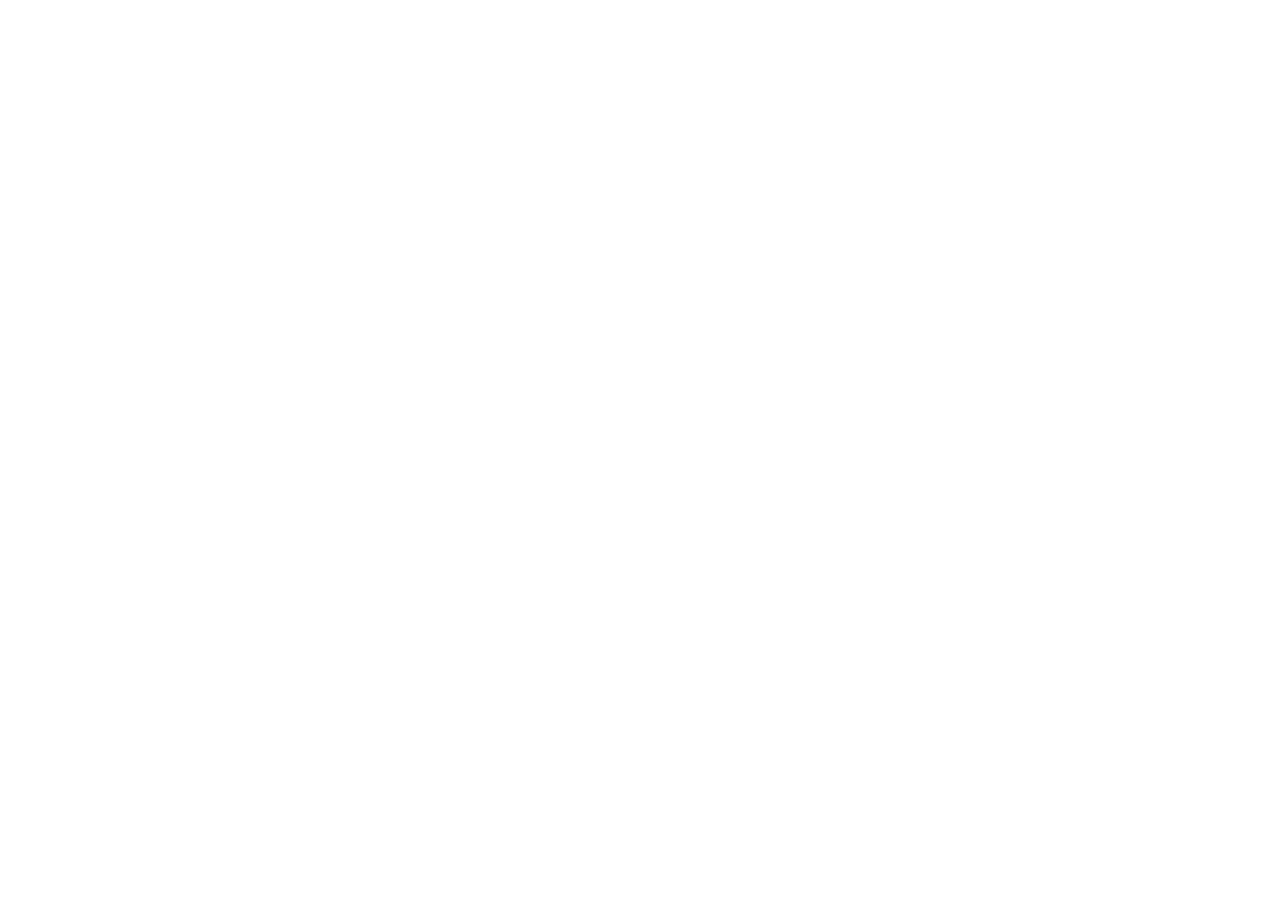
==== login.html @ 60fb761f "init project" ====
<!DOCTYPE html>
<html lang="en">
<head>
    <meta charset="UTF-8">
    <meta http-equiv="X-UA-Compatible" content="IE=edge">
    <meta name="viewport" content="width=device-width, initial-scale=1.0">
    <title>Document</title>
</head>
<body>
    
</body>
</html>
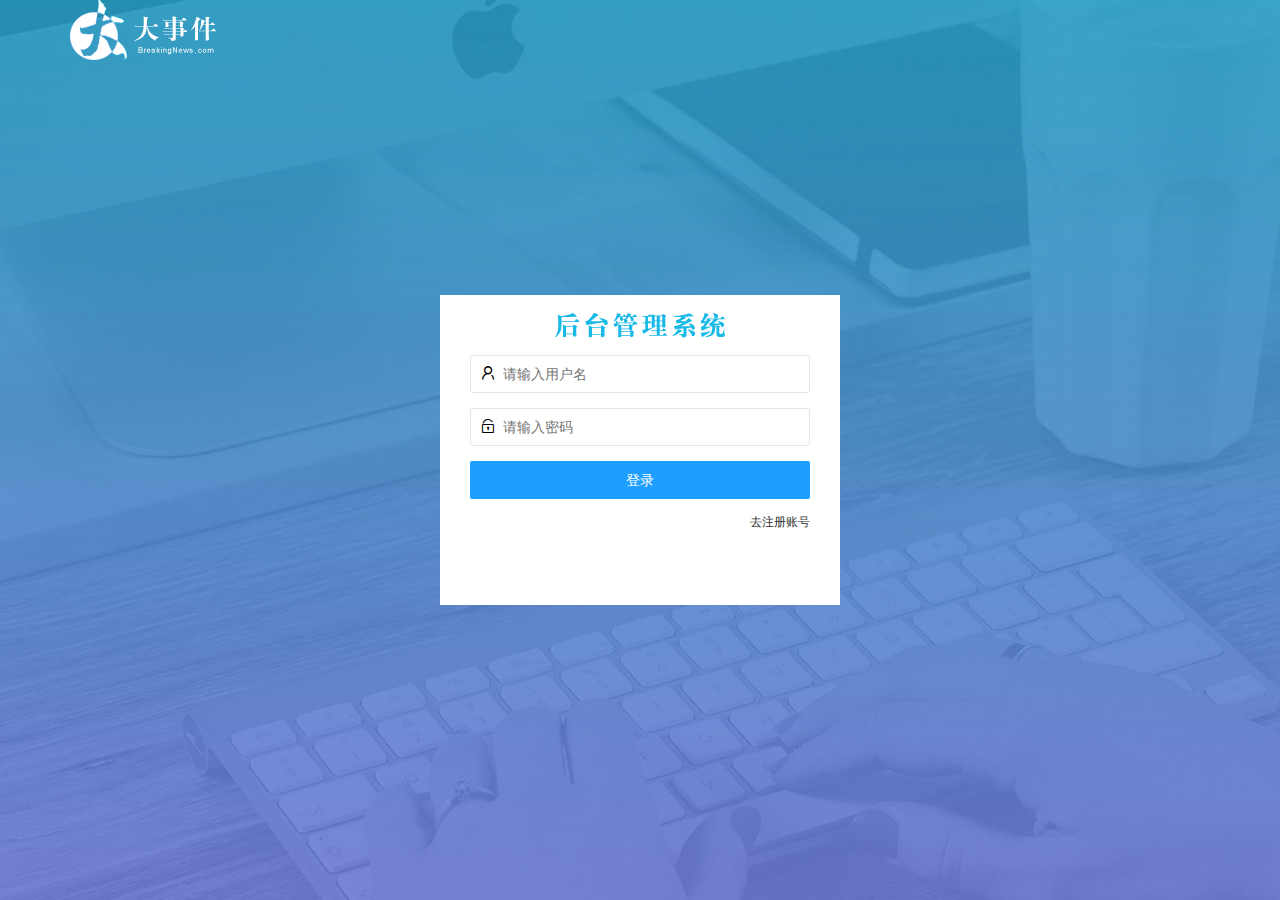
==== commit 9b3a426c: "完成了注册页面的开发" ====
--- a/login.html
+++ b/login.html
@@ -4,9 +4,83 @@
     <meta charset="UTF-8">
     <meta http-equiv="X-UA-Compatible" content="IE=edge">
     <meta name="viewport" content="width=device-width, initial-scale=1.0">
-    <title>Document</title>
+    <title>大事件-登录/注册</title>
+    <!-- 导入 layui 的样式 -->
+    <link rel="stylesheet" href="./assets/lib/layui/css/layui.css">
+    <!-- 导入自己的样式 -->
+    <link rel="stylesheet" href="./assets/css/login.css">
+
 </head>
 <body>
-    
+    <!-- 头部的Logo区域 -->
+    <div class="layui-main">
+        <img src="./assets/images/logo.png" alt="">
+    </div>
+
+    <!-- 登录注册区域 -->
+    <div class="loginAndRegBox">
+        <div class="title-box"></div>
+        <!-- 登录的div -->
+        <div class="login-box">
+            <!-- 登陆的表单 -->
+            <form class="layui-form" id="form_login">
+                <!-- 用户名 -->
+                <div class="layui-form-item">
+                    <i class="layui-icon layui-icon-username"></i>
+                    <input type="text" name="username" required  lay-verify="required" placeholder="请输入用户名" autocomplete="off" class="layui-input">
+                </div>
+                <!-- 密码 -->
+                <div class="layui-form-item">
+                    <i class="layui-icon layui-icon-password"></i>
+                    <input type="password" name="password" required  lay-verify="required|pwd" placeholder="请输入密码" autocomplete="off" class="layui-input">
+                </div>
+                <!-- 登录按钮 -->
+                <div class="layui-form-item">
+                    <!-- 注意：表单提交按钮和普通按钮的区别，就是 lay-submit 属性 -->
+                    <button class="layui-btn layui-btn-fluid layui-btn-normal" lay-submit>登录</button>
+                </div>
+                <div class="layui-form-item links">
+                    <a href="javascript:;" id="link_reg">去注册账号</a>
+                </div>    
+            </form>
+        </div>
+        <!-- 注册的div -->
+        <div class="reg-box">
+            <!-- 注册的表单 -->
+            <form class="layui-form" id="form_reg">
+                <!-- 用户名 -->
+                <div class="layui-form-item">
+                    <i class="layui-icon layui-icon-username"></i>
+                    <input type="text" name="username" required  lay-verify="required" placeholder="请输入用户名" autocomplete="off" class="layui-input">
+                </div>
+                <!-- 密码 -->
+                <div class="layui-form-item">
+                    <i class="layui-icon layui-icon-password"></i>
+                    <input type="password" name="password" required  lay-verify="required|pwd" placeholder="请输入密码" autocomplete="off" class="layui-input">
+                </div>
+                <!-- 密码确认框 -->
+                <div class="layui-form-item">
+                    <i class="layui-icon layui-icon-password"></i>
+                    <input type="password" name="repassword" required  lay-verify="required|pwd|repwd" placeholder="再次确认密码" autocomplete="off" class="layui-input">
+                </div>
+                <!-- 注册按钮 -->
+                <div class="layui-form-item">
+                    <!-- 注意：表单提交按钮和普通按钮的区别，就是 lay-submit 属性 -->
+                    <button class="layui-btn layui-btn-fluid layui-btn-normal" lay-submit>注册</button>
+                </div>
+                <div class="layui-form-item links">
+                    <a href="javascript:;" id="link_login">去登陆</a>
+                </div>    
+            </form>
+        </div>
+    </div>
+    <!-- 导入 Layui 的JS文件 -->
+    <script src="./assets/lib/layui/layui.all.js"></script>
+    <!-- 导入 JQuery -->
+    <script src="./assets/lib/jquery.js"></script>
+    <!-- 导入自己封装的 bassAPI.js -->
+    <script src="./assets/js/baseapi.js"></script>
+    <!-- 导入自己的 javascript -->
+    <script src="./assets/js/login.js"></script>
 </body>
 </html>--- a/assets/lib/layui/css/layui.css
+++ b/assets/lib/layui/css/layui.css
@@ -0,0 +1,2 @@
+/** layui-v2.5.5 MIT License By https://www.layui.com */
+ .layui-inline,img{display:inline-block;vertical-align:middle}h1,h2,h3,h4,h5,h6{font-weight:400}.layui-edge,.layui-header,.layui-inline,.layui-main{position:relative}.layui-body,.layui-edge,.layui-elip{overflow:hidden}.layui-btn,.layui-edge,.layui-inline,img{vertical-align:middle}.layui-btn,.layui-disabled,.layui-icon,.layui-unselect{-moz-user-select:none;-webkit-user-select:none;-ms-user-select:none}.layui-elip,.layui-form-checkbox span,.layui-form-pane .layui-form-label{text-overflow:ellipsis;white-space:nowrap}.layui-breadcrumb,.layui-tree-btnGroup{visibility:hidden}blockquote,body,button,dd,div,dl,dt,form,h1,h2,h3,h4,h5,h6,input,li,ol,p,pre,td,textarea,th,ul{margin:0;padding:0;-webkit-tap-highlight-color:rgba(0,0,0,0)}a:active,a:hover{outline:0}img{border:none}li{list-style:none}table{border-collapse:collapse;border-spacing:0}h4,h5,h6{font-size:100%}button,input,optgroup,option,select,textarea{font-family:inherit;font-size:inherit;font-style:inherit;font-weight:inherit;outline:0}pre{white-space:pre-wrap;white-space:-moz-pre-wrap;white-space:-pre-wrap;white-space:-o-pre-wrap;word-wrap:break-word}body{line-height:24px;font:14px Helvetica Neue,Helvetica,PingFang SC,Tahoma,Arial,sans-serif}hr{height:1px;margin:10px 0;border:0;clear:both}a{color:#333;text-decoration:none}a:hover{color:#777}a cite{font-style:normal;*cursor:pointer}.layui-border-box,.layui-border-box *{box-sizing:border-box}.layui-box,.layui-box *{box-sizing:content-box}.layui-clear{clear:both;*zoom:1}.layui-clear:after{content:'\20';clear:both;*zoom:1;display:block;height:0}.layui-inline{*display:inline;*zoom:1}.layui-edge{display:inline-block;width:0;height:0;border-width:6px;border-style:dashed;border-color:transparent}.layui-edge-top{top:-4px;border-bottom-color:#999;border-bottom-style:solid}.layui-edge-right{border-left-color:#999;border-left-style:solid}.layui-edge-bottom{top:2px;border-top-color:#999;border-top-style:solid}.layui-edge-left{border-right-color:#999;border-right-style:solid}.layui-disabled,.layui-disabled:hover{color:#d2d2d2!important;cursor:not-allowed!important}.layui-circle{border-radius:100%}.layui-show{display:block!important}.layui-hide{display:none!important}@font-face{font-family:layui-icon;src:url(../font/iconfont.eot?v=250);src:url(../font/iconfont.eot?v=250#iefix) format('embedded-opentype'),url(../font/iconfont.woff2?v=250) format('woff2'),url(../font/iconfont.woff?v=250) format('woff'),url(../font/iconfont.ttf?v=250) format('truetype'),url(../font/iconfont.svg?v=250#layui-icon) format('svg')}.layui-icon{font-family:layui-icon!important;font-size:16px;font-style:normal;-webkit-font-smoothing:antialiased;-moz-osx-font-smoothing:grayscale}.layui-icon-reply-fill:before{content:"\e611"}.layui-icon-set-fill:before{content:"\e614"}.layui-icon-menu-fill:before{content:"\e60f"}.layui-icon-search:before{content:"\e615"}.layui-icon-share:before{content:"\e641"}.layui-icon-set-sm:before{content:"\e620"}.layui-icon-engine:before{content:"\e628"}.layui-icon-close:before{content:"\1006"}.layui-icon-close-fill:before{content:"\1007"}.layui-icon-chart-screen:before{content:"\e629"}.layui-icon-star:before{content:"\e600"}.layui-icon-circle-dot:before{content:"\e617"}.layui-icon-chat:before{content:"\e606"}.layui-icon-release:before{content:"\e609"}.layui-icon-list:before{content:"\e60a"}.layui-icon-chart:before{content:"\e62c"}.layui-icon-ok-circle:before{content:"\1005"}.layui-icon-layim-theme:before{content:"\e61b"}.layui-icon-table:before{content:"\e62d"}.layui-icon-right:before{content:"\e602"}.layui-icon-left:before{content:"\e603"}.layui-icon-cart-simple:before{content:"\e698"}.layui-icon-face-cry:before{content:"\e69c"}.layui-icon-face-smile:before{content:"\e6af"}.layui-icon-survey:before{content:"\e6b2"}.layui-icon-tree:before{content:"\e62e"}.layui-icon-upload-circle:before{content:"\e62f"}.layui-icon-add-circle:before{content:"\e61f"}.layui-icon-download-circle:before{content:"\e601"}.layui-icon-templeate-1:before{content:"\e630"}.layui-icon-util:before{content:"\e631"}.layui-icon-face-surprised:before{content:"\e664"}.layui-icon-edit:before{content:"\e642"}.layui-icon-speaker:before{content:"\e645"}.layui-icon-down:before{content:"\e61a"}.layui-icon-file:before{content:"\e621"}.layui-icon-layouts:before{content:"\e632"}.layui-icon-rate-half:before{content:"\e6c9"}.layui-icon-add-circle-fine:before{content:"\e608"}.layui-icon-prev-circle:before{content:"\e633"}.layui-icon-read:before{content:"\e705"}.layui-icon-404:before{content:"\e61c"}.layui-icon-carousel:before{content:"\e634"}.layui-icon-help:before{content:"\e607"}.layui-icon-code-circle:before{content:"\e635"}.layui-icon-water:before{content:"\e636"}.layui-icon-username:before{content:"\e66f"}.layui-icon-find-fill:before{content:"\e670"}.layui-icon-about:before{content:"\e60b"}.layui-icon-location:before{content:"\e715"}.layui-icon-up:before{content:"\e619"}.layui-icon-pause:before{content:"\e651"}.layui-icon-date:before{content:"\e637"}.layui-icon-layim-uploadfile:before{content:"\e61d"}.layui-icon-delete:before{content:"\e640"}.layui-icon-play:before{content:"\e652"}.layui-icon-top:before{content:"\e604"}.layui-icon-friends:before{content:"\e612"}.layui-icon-refresh-3:before{content:"\e9aa"}.layui-icon-ok:before{content:"\e605"}.layui-icon-layer:before{content:"\e638"}.layui-icon-face-smile-fine:before{content:"\e60c"}.layui-icon-dollar:before{content:"\e659"}.layui-icon-group:before{content:"\e613"}.layui-icon-layim-download:before{content:"\e61e"}.layui-icon-picture-fine:before{content:"\e60d"}.layui-icon-link:before{content:"\e64c"}.layui-icon-diamond:before{content:"\e735"}.layui-icon-log:before{content:"\e60e"}.layui-icon-rate-solid:before{content:"\e67a"}.layui-icon-fonts-del:before{content:"\e64f"}.layui-icon-unlink:before{content:"\e64d"}.layui-icon-fonts-clear:before{content:"\e639"}.layui-icon-triangle-r:before{content:"\e623"}.layui-icon-circle:before{content:"\e63f"}.layui-icon-radio:before{content:"\e643"}.layui-icon-align-center:before{content:"\e647"}.layui-icon-align-right:before{content:"\e648"}.layui-icon-align-left:before{content:"\e649"}.layui-icon-loading-1:before{content:"\e63e"}.layui-icon-return:before{content:"\e65c"}.layui-icon-fonts-strong:before{content:"\e62b"}.layui-icon-upload:before{content:"\e67c"}.layui-icon-dialogue:before{content:"\e63a"}.layui-icon-video:before{content:"\e6ed"}.layui-icon-headset:before{content:"\e6fc"}.layui-icon-cellphone-fine:before{content:"\e63b"}.layui-icon-add-1:before{content:"\e654"}.layui-icon-face-smile-b:before{content:"\e650"}.layui-icon-fonts-html:before{content:"\e64b"}.layui-icon-form:before{content:"\e63c"}.layui-icon-cart:before{content:"\e657"}.layui-icon-camera-fill:before{content:"\e65d"}.layui-icon-tabs:before{content:"\e62a"}.layui-icon-fonts-code:before{content:"\e64e"}.layui-icon-fire:before{content:"\e756"}.layui-icon-set:before{content:"\e716"}.layui-icon-fonts-u:before{content:"\e646"}.layui-icon-triangle-d:before{content:"\e625"}.layui-icon-tips:before{content:"\e702"}.layui-icon-picture:before{content:"\e64a"}.layui-icon-more-vertical:before{content:"\e671"}.layui-icon-flag:before{content:"\e66c"}.layui-icon-loading:before{content:"\e63d"}.layui-icon-fonts-i:before{content:"\e644"}.layui-icon-refresh-1:before{content:"\e666"}.layui-icon-rmb:before{content:"\e65e"}.layui-icon-home:before{content:"\e68e"}.layui-icon-user:before{content:"\e770"}.layui-icon-notice:before{content:"\e667"}.layui-icon-login-weibo:before{content:"\e675"}.layui-icon-voice:before{content:"\e688"}.layui-icon-upload-drag:before{content:"\e681"}.layui-icon-login-qq:before{content:"\e676"}.layui-icon-snowflake:before{content:"\e6b1"}.layui-icon-file-b:before{content:"\e655"}.layui-icon-template:before{content:"\e663"}.layui-icon-auz:before{content:"\e672"}.layui-icon-console:before{content:"\e665"}.layui-icon-app:before{content:"\e653"}.layui-icon-prev:before{content:"\e65a"}.layui-icon-website:before{content:"\e7ae"}.layui-icon-next:before{content:"\e65b"}.layui-icon-component:before{content:"\e857"}.layui-icon-more:before{content:"\e65f"}.layui-icon-login-wechat:before{content:"\e677"}.layui-icon-shrink-right:before{content:"\e668"}.layui-icon-spread-left:before{content:"\e66b"}.layui-icon-camera:before{content:"\e660"}.layui-icon-note:before{content:"\e66e"}.layui-icon-refresh:before{content:"\e669"}.layui-icon-female:before{content:"\e661"}.layui-icon-male:before{content:"\e662"}.layui-icon-password:before{content:"\e673"}.layui-icon-senior:before{content:"\e674"}.layui-icon-theme:before{content:"\e66a"}.layui-icon-tread:before{content:"\e6c5"}.layui-icon-praise:before{content:"\e6c6"}.layui-icon-star-fill:before{content:"\e658"}.layui-icon-rate:before{content:"\e67b"}.layui-icon-template-1:before{content:"\e656"}.layui-icon-vercode:before{content:"\e679"}.layui-icon-cellphone:before{content:"\e678"}.layui-icon-screen-full:before{content:"\e622"}.layui-icon-screen-restore:before{content:"\e758"}.layui-icon-cols:before{content:"\e610"}.layui-icon-export:before{content:"\e67d"}.layui-icon-print:before{content:"\e66d"}.layui-icon-slider:before{content:"\e714"}.layui-icon-addition:before{content:"\e624"}.layui-icon-subtraction:before{content:"\e67e"}.layui-icon-service:before{content:"\e626"}.layui-icon-transfer:before{content:"\e691"}.layui-main{width:1140px;margin:0 auto}.layui-header{z-index:1000;height:60px}.layui-header a:hover{transition:all .5s;-webkit-transition:all .5s}.layui-side{position:fixed;left:0;top:0;bottom:0;z-index:999;width:200px;overflow-x:hidden}.layui-side-scroll{position:relative;width:220px;height:100%;overflow-x:hidden}.layui-body{position:absolute;left:200px;right:0;top:0;bottom:0;z-index:998;width:auto;overflow-y:auto;box-sizing:border-box}.layui-layout-body{overflow:hidden}.layui-layout-admin .layui-header{background-color:#23262E}.layui-layout-admin .layui-side{top:60px;width:200px;overflow-x:hidden}.layui-layout-admin .layui-body{position:fixed;top:60px;bottom:44px}.layui-layout-admin .layui-main{width:auto;margin:0 15px}.layui-layout-admin .layui-footer{position:fixed;left:200px;right:0;bottom:0;height:44px;line-height:44px;padding:0 15px;background-color:#eee}.layui-layout-admin .layui-logo{position:absolute;left:0;top:0;width:200px;height:100%;line-height:60px;text-align:center;color:#009688;font-size:16px}.layui-layout-admin .layui-header .layui-nav{background:0 0}.layui-layout-left{position:absolute!important;left:200px;top:0}.layui-layout-right{position:absolute!important;right:0;top:0}.layui-container{position:relative;margin:0 auto;padding:0 15px;box-sizing:border-box}.layui-fluid{position:relative;margin:0 auto;padding:0 15px}.layui-row:after,.layui-row:before{content:'';display:block;clear:both}.layui-col-lg1,.layui-col-lg10,.layui-col-lg11,.layui-col-lg12,.layui-col-lg2,.layui-col-lg3,.layui-col-lg4,.layui-col-lg5,.layui-col-lg6,.layui-col-lg7,.layui-col-lg8,.layui-col-lg9,.layui-col-md1,.layui-col-md10,.layui-col-md11,.layui-col-md12,.layui-col-md2,.layui-col-md3,.layui-col-md4,.layui-col-md5,.layui-col-md6,.layui-col-md7,.layui-col-md8,.layui-col-md9,.layui-col-sm1,.layui-col-sm10,.layui-col-sm11,.layui-col-sm12,.layui-col-sm2,.layui-col-sm3,.layui-col-sm4,.layui-col-sm5,.layui-col-sm6,.layui-col-sm7,.layui-col-sm8,.layui-col-sm9,.layui-col-xs1,.layui-col-xs10,.layui-col-xs11,.layui-col-xs12,.layui-col-xs2,.layui-col-xs3,.layui-col-xs4,.layui-col-xs5,.layui-col-xs6,.layui-col-xs7,.layui-col-xs8,.layui-col-xs9{position:relative;display:block;box-sizing:border-box}.layui-col-xs1,.layui-col-xs10,.layui-col-xs11,.layui-col-xs12,.layui-col-xs2,.layui-col-xs3,.layui-col-xs4,.layui-col-xs5,.layui-col-xs6,.layui-col-xs7,.layui-col-xs8,.layui-col-xs9{float:left}.layui-col-xs1{width:8.33333333%}.layui-col-xs2{width:16.66666667%}.layui-col-xs3{width:25%}.layui-col-xs4{width:33.33333333%}.layui-col-xs5{width:41.66666667%}.layui-col-xs6{width:50%}.layui-col-xs7{width:58.33333333%}.layui-col-xs8{width:66.66666667%}.layui-col-xs9{width:75%}.layui-col-xs10{width:83.33333333%}.layui-col-xs11{width:91.66666667%}.layui-col-xs12{width:100%}.layui-col-xs-offset1{margin-left:8.33333333%}.layui-col-xs-offset2{margin-left:16.66666667%}.layui-col-xs-offset3{margin-left:25%}.layui-col-xs-offset4{margin-left:33.33333333%}.layui-col-xs-offset5{margin-left:41.66666667%}.layui-col-xs-offset6{margin-left:50%}.layui-col-xs-offset7{margin-left:58.33333333%}.layui-col-xs-offset8{margin-left:66.66666667%}.layui-col-xs-offset9{margin-left:75%}.layui-col-xs-offset10{margin-left:83.33333333%}.layui-col-xs-offset11{margin-left:91.66666667%}.layui-col-xs-offset12{margin-left:100%}@media screen and (max-width:768px){.layui-hide-xs{display:none!important}.layui-show-xs-block{display:block!important}.layui-show-xs-inline{display:inline!important}.layui-show-xs-inline-block{display:inline-block!important}}@media screen and (min-width:768px){.layui-container{width:750px}.layui-hide-sm{display:none!important}.layui-show-sm-block{display:block!important}.layui-show-sm-inline{display:inline!important}.layui-show-sm-inline-block{display:inline-block!important}.layui-col-sm1,.layui-col-sm10,.layui-col-sm11,.layui-col-sm12,.layui-col-sm2,.layui-col-sm3,.layui-col-sm4,.layui-col-sm5,.layui-col-sm6,.layui-col-sm7,.layui-col-sm8,.layui-col-sm9{float:left}.layui-col-sm1{width:8.33333333%}.layui-col-sm2{width:16.66666667%}.layui-col-sm3{width:25%}.layui-col-sm4{width:33.33333333%}.layui-col-sm5{width:41.66666667%}.layui-col-sm6{width:50%}.layui-col-sm7{width:58.33333333%}.layui-col-sm8{width:66.66666667%}.layui-col-sm9{width:75%}.layui-col-sm10{width:83.33333333%}.layui-col-sm11{width:91.66666667%}.layui-col-sm12{width:100%}.layui-col-sm-offset1{margin-left:8.33333333%}.layui-col-sm-offset2{margin-left:16.66666667%}.layui-col-sm-offset3{margin-left:25%}.layui-col-sm-offset4{margin-left:33.33333333%}.layui-col-sm-offset5{margin-left:41.66666667%}.layui-col-sm-offset6{margin-left:50%}.layui-col-sm-offset7{margin-left:58.33333333%}.layui-col-sm-offset8{margin-left:66.66666667%}.layui-col-sm-offset9{margin-left:75%}.layui-col-sm-offset10{margin-left:83.33333333%}.layui-col-sm-offset11{margin-left:91.66666667%}.layui-col-sm-offset12{margin-left:100%}}@media screen and (min-width:992px){.layui-container{width:970px}.layui-hide-md{display:none!important}.layui-show-md-block{display:block!important}.layui-show-md-inline{display:inline!important}.layui-show-md-inline-block{display:inline-block!important}.layui-col-md1,.layui-col-md10,.layui-col-md11,.layui-col-md12,.layui-col-md2,.layui-col-md3,.layui-col-md4,.layui-col-md5,.layui-col-md6,.layui-col-md7,.layui-col-md8,.layui-col-md9{float:left}.layui-col-md1{width:8.33333333%}.layui-col-md2{width:16.66666667%}.layui-col-md3{width:25%}.layui-col-md4{width:33.33333333%}.layui-col-md5{width:41.66666667%}.layui-col-md6{width:50%}.layui-col-md7{width:58.33333333%}.layui-col-md8{width:66.66666667%}.layui-col-md9{width:75%}.layui-col-md10{width:83.33333333%}.layui-col-md11{width:91.66666667%}.layui-col-md12{width:100%}.layui-col-md-offset1{margin-left:8.33333333%}.layui-col-md-offset2{margin-left:16.66666667%}.layui-col-md-offset3{margin-left:25%}.layui-col-md-offset4{margin-left:33.33333333%}.layui-col-md-offset5{margin-left:41.66666667%}.layui-col-md-offset6{margin-left:50%}.layui-col-md-offset7{margin-left:58.33333333%}.layui-col-md-offset8{margin-left:66.66666667%}.layui-col-md-offset9{margin-left:75%}.layui-col-md-offset10{margin-left:83.33333333%}.layui-col-md-offset11{margin-left:91.66666667%}.layui-col-md-offset12{margin-left:100%}}@media screen and (min-width:1200px){.layui-container{width:1170px}.layui-hide-lg{display:none!important}.layui-show-lg-block{display:block!important}.layui-show-lg-inline{display:inline!important}.layui-show-lg-inline-block{display:inline-block!important}.layui-col-lg1,.layui-col-lg10,.layui-col-lg11,.layui-col-lg12,.layui-col-lg2,.layui-col-lg3,.layui-col-lg4,.layui-col-lg5,.layui-col-lg6,.layui-col-lg7,.layui-col-lg8,.layui-col-lg9{float:left}.layui-col-lg1{width:8.33333333%}.layui-col-lg2{width:16.66666667%}.layui-col-lg3{width:25%}.layui-col-lg4{width:33.33333333%}.layui-col-lg5{width:41.66666667%}.layui-col-lg6{width:50%}.layui-col-lg7{width:58.33333333%}.layui-col-lg8{width:66.66666667%}.layui-col-lg9{width:75%}.layui-col-lg10{width:83.33333333%}.layui-col-lg11{width:91.66666667%}.layui-col-lg12{width:100%}.layui-col-lg-offset1{margin-left:8.33333333%}.layui-col-lg-offset2{margin-left:16.66666667%}.layui-col-lg-offset3{margin-left:25%}.layui-col-lg-offset4{margin-left:33.33333333%}.layui-col-lg-offset5{margin-left:41.66666667%}.layui-col-lg-offset6{margin-left:50%}.layui-col-lg-offset7{margin-left:58.33333333%}.layui-col-lg-offset8{margin-left:66.66666667%}.layui-col-lg-offset9{margin-left:75%}.layui-col-lg-offset10{margin-left:83.33333333%}.layui-col-lg-offset11{margin-left:91.66666667%}.layui-col-lg-offset12{margin-left:100%}}.layui-col-space1{margin:-.5px}.layui-col-space1>*{padding:.5px}.layui-col-space3{margin:-1.5px}.layui-col-space3>*{padding:1.5px}.layui-col-space5{margin:-2.5px}.layui-col-space5>*{padding:2.5px}.layui-col-space8{margin:-3.5px}.layui-col-space8>*{padding:3.5px}.layui-col-space10{margin:-5px}.layui-col-space10>*{padding:5px}.layui-col-space12{margin:-6px}.layui-col-space12>*{padding:6px}.layui-col-space15{margin:-7.5px}.layui-col-space15>*{padding:7.5px}.layui-col-space18{margin:-9px}.layui-col-space18>*{padding:9px}.layui-col-space20{margin:-10px}.layui-col-space20>*{padding:10px}.layui-col-space22{margin:-11px}.layui-col-space22>*{padding:11px}.layui-col-space25{margin:-12.5px}.layui-col-space25>*{padding:12.5px}.layui-col-space30{margin:-15px}.layui-col-space30>*{padding:15px}.layui-btn,.layui-input,.layui-select,.layui-textarea,.layui-upload-button{outline:0;-webkit-appearance:none;transition:all .3s;-webkit-transition:all .3s;box-sizing:border-box}.layui-elem-quote{margin-bottom:10px;padding:15px;line-height:22px;border-left:5px solid #009688;border-radius:0 2px 2px 0;background-color:#f2f2f2}.layui-quote-nm{border-style:solid;border-width:1px 1px 1px 5px;background:0 0}.layui-elem-field{margin-bottom:10px;padding:0;border-width:1px;border-style:solid}.layui-elem-field legend{margin-left:20px;padding:0 10px;font-size:20px;font-weight:300}.layui-field-title{margin:10px 0 20px;border-width:1px 0 0}.layui-field-box{padding:10px 15px}.layui-field-title .layui-field-box{padding:10px 0}.layui-progress{position:relative;height:6px;border-radius:20px;background-color:#e2e2e2}.layui-progress-bar{position:absolute;left:0;top:0;width:0;max-width:100%;height:6px;border-radius:20px;text-align:right;background-color:#5FB878;transition:all .3s;-webkit-transition:all .3s}.layui-progress-big,.layui-progress-big .layui-progress-bar{height:18px;line-height:18px}.layui-progress-text{position:relative;top:-20px;line-height:18px;font-size:12px;color:#666}.layui-progress-big .layui-progress-text{position:static;padding:0 10px;color:#fff}.layui-collapse{border-width:1px;border-style:solid;border-radius:2px}.layui-colla-content,.layui-colla-item{border-top-width:1px;border-top-style:solid}.layui-colla-item:first-child{border-top:none}.layui-colla-title{position:relative;height:42px;line-height:42px;padding:0 15px 0 35px;color:#333;background-color:#f2f2f2;cursor:pointer;font-size:14px;overflow:hidden}.layui-colla-content{display:none;padding:10px 15px;line-height:22px;color:#666}.layui-colla-icon{position:absolute;left:15px;top:0;font-size:14px}.layui-card{margin-bottom:15px;border-radius:2px;background-color:#fff;box-shadow:0 1px 2px 0 rgba(0,0,0,.05)}.layui-card:last-child{margin-bottom:0}.layui-card-header{position:relative;height:42px;line-height:42px;padding:0 15px;border-bottom:1px solid #f6f6f6;color:#333;border-radius:2px 2px 0 0;font-size:14px}.layui-bg-black,.layui-bg-blue,.layui-bg-cyan,.layui-bg-green,.layui-bg-orange,.layui-bg-red{color:#fff!important}.layui-card-body{position:relative;padding:10px 15px;line-height:24px}.layui-card-body[pad15]{padding:15px}.layui-card-body[pad20]{padding:20px}.layui-card-body .layui-table{margin:5px 0}.layui-card .layui-tab{margin:0}.layui-panel-window{position:relative;padding:15px;border-radius:0;border-top:5px solid #E6E6E6;background-color:#fff}.layui-auxiliar-moving{position:fixed;left:0;right:0;top:0;bottom:0;width:100%;height:100%;background:0 0;z-index:9999999999}.layui-form-label,.layui-form-mid,.layui-form-select,.layui-input-block,.layui-input-inline,.layui-textarea{position:relative}.layui-bg-red{background-color:#FF5722!important}.layui-bg-orange{background-color:#FFB800!important}.layui-bg-green{background-color:#009688!important}.layui-bg-cyan{background-color:#2F4056!important}.layui-bg-blue{background-color:#1E9FFF!important}.layui-bg-black{background-color:#393D49!important}.layui-bg-gray{background-color:#eee!important;color:#666!important}.layui-badge-rim,.layui-colla-content,.layui-colla-item,.layui-collapse,.layui-elem-field,.layui-form-pane .layui-form-item[pane],.layui-form-pane .layui-form-label,.layui-input,.layui-layedit,.layui-layedit-tool,.layui-quote-nm,.layui-select,.layui-tab-bar,.layui-tab-card,.layui-tab-title,.layui-tab-title .layui-this:after,.layui-textarea{border-color:#e6e6e6}.layui-timeline-item:before,hr{background-color:#e6e6e6}.layui-text{line-height:22px;font-size:14px;color:#666}.layui-text h1,.layui-text h2,.layui-text h3{font-weight:500;color:#333}.layui-text h1{font-size:30px}.layui-text h2{font-size:24px}.layui-text h3{font-size:18px}.layui-text a:not(.layui-btn){color:#01AAED}.layui-text a:not(.layui-btn):hover{text-decoration:underline}.layui-text ul{padding:5px 0 5px 15px}.layui-text ul li{margin-top:5px;list-style-type:disc}.layui-text em,.layui-word-aux{color:#999!important;padding:0 5px!important}.layui-btn{display:inline-block;height:38px;line-height:38px;padding:0 18px;background-color:#009688;color:#fff;white-space:nowrap;text-align:center;font-size:14px;border:none;border-radius:2px;cursor:pointer}.layui-btn:hover{opacity:.8;filter:alpha(opacity=80);color:#fff}.layui-btn:active{opacity:1;filter:alpha(opacity=100)}.layui-btn+.layui-btn{margin-left:10px}.layui-btn-container{font-size:0}.layui-btn-container .layui-btn{margin-right:10px;margin-bottom:10px}.layui-btn-container .layui-btn+.layui-btn{margin-left:0}.layui-table .layui-btn-container .layui-btn{margin-bottom:9px}.layui-btn-radius{border-radius:100px}.layui-btn .layui-icon{margin-right:3px;font-size:18px;vertical-align:bottom;vertical-align:middle\9}.layui-btn-primary{border:1px solid #C9C9C9;background-color:#fff;color:#555}.layui-btn-primary:hover{border-color:#009688;color:#333}.layui-btn-normal{background-color:#1E9FFF}.layui-btn-warm{background-color:#FFB800}.layui-btn-danger{background-color:#FF5722}.layui-btn-checked{background-color:#5FB878}.layui-btn-disabled,.layui-btn-disabled:active,.layui-btn-disabled:hover{border:1px solid #e6e6e6;background-color:#FBFBFB;color:#C9C9C9;cursor:not-allowed;opacity:1}.layui-btn-lg{height:44px;line-height:44px;padding:0 25px;font-size:16px}.layui-btn-sm{height:30px;line-height:30px;padding:0 10px;font-size:12px}.layui-btn-sm i{font-size:16px!important}.layui-btn-xs{height:22px;line-height:22px;padding:0 5px;font-size:12px}.layui-btn-xs i{font-size:14px!important}.layui-btn-group{display:inline-block;vertical-align:middle;font-size:0}.layui-btn-group .layui-btn{margin-left:0!important;margin-right:0!important;border-left:1px solid rgba(255,255,255,.5);border-radius:0}.layui-btn-group .layui-btn-primary{border-left:none}.layui-btn-group .layui-btn-primary:hover{border-color:#C9C9C9;color:#009688}.layui-btn-group .layui-btn:first-child{border-left:none;border-radius:2px 0 0 2px}.layui-btn-group .layui-btn-primary:first-child{border-left:1px solid #c9c9c9}.layui-btn-group .layui-btn:last-child{border-radius:0 2px 2px 0}.layui-btn-group .layui-btn+.layui-btn{margin-left:0}.layui-btn-group+.layui-btn-group{margin-left:10px}.layui-btn-fluid{width:100%}.layui-input,.layui-select,.layui-textarea{height:38px;line-height:1.3;line-height:38px\9;border-width:1px;border-style:solid;background-color:#fff;border-radius:2px}.layui-input::-webkit-input-placeholder,.layui-select::-webkit-input-placeholder,.layui-textarea::-webkit-input-placeholder{line-height:1.3}.layui-input,.layui-textarea{display:block;width:100%;padding-left:10px}.layui-input:hover,.layui-textarea:hover{border-color:#D2D2D2!important}.layui-input:focus,.layui-textarea:focus{border-color:#C9C9C9!important}.layui-textarea{min-height:100px;height:auto;line-height:20px;padding:6px 10px;resize:vertical}.layui-select{padding:0 10px}.layui-form input[type=checkbox],.layui-form input[type=radio],.layui-form select{display:none}.layui-form [lay-ignore]{display:initial}.layui-form-item{margin-bottom:15px;clear:both;*zoom:1}.layui-form-item:after{content:'\20';clear:both;*zoom:1;display:block;height:0}.layui-form-label{float:left;display:block;padding:9px 15px;width:80px;font-weight:400;line-height:20px;text-align:right}.layui-form-label-col{display:block;float:none;padding:9px 0;line-height:20px;text-align:left}.layui-form-item .layui-inline{margin-bottom:5px;margin-right:10px}.layui-input-block{margin-left:110px;min-height:36px}.layui-input-inline{display:inline-block;vertical-align:middle}.layui-form-item .layui-input-inline{float:left;width:190px;margin-right:10px}.layui-form-text .layui-input-inline{width:auto}.layui-form-mid{float:left;display:block;padding:9px 0!important;line-height:20px;margin-right:10px}.layui-form-danger+.layui-form-select .layui-input,.layui-form-danger:focus{border-color:#FF5722!important}.layui-form-select .layui-input{padding-right:30px;cursor:pointer}.layui-form-select .layui-edge{position:absolute;right:10px;top:50%;margin-top:-3px;cursor:pointer;border-width:6px;border-top-color:#c2c2c2;border-top-style:solid;transition:all .3s;-webkit-transition:all .3s}.layui-form-select dl{display:none;position:absolute;left:0;top:42px;padding:5px 0;z-index:899;min-width:100%;border:1px solid #d2d2d2;max-height:300px;overflow-y:auto;background-color:#fff;border-radius:2px;box-shadow:0 2px 4px rgba(0,0,0,.12);box-sizing:border-box}.layui-form-select dl dd,.layui-form-select dl dt{padding:0 10px;line-height:36px;white-space:nowrap;overflow:hidden;text-overflow:ellipsis}.layui-form-select dl dt{font-size:12px;color:#999}.layui-form-select dl dd{cursor:pointer}.layui-form-select dl dd:hover{background-color:#f2f2f2;-webkit-transition:.5s all;transition:.5s all}.layui-form-select .layui-select-group dd{padding-left:20px}.layui-form-select dl dd.layui-select-tips{padding-left:10px!important;color:#999}.layui-form-select dl dd.layui-this{background-color:#5FB878;color:#fff}.layui-form-checkbox,.layui-form-select dl dd.layui-disabled{background-color:#fff}.layui-form-selected dl{display:block}.layui-form-checkbox,.layui-form-checkbox *,.layui-form-switch{display:inline-block;vertical-align:middle}.layui-form-selected .layui-edge{margin-top:-9px;-webkit-transform:rotate(180deg);transform:rotate(180deg);margin-top:-3px\9}:root .layui-form-selected .layui-edge{margin-top:-9px\0/IE9}.layui-form-selectup dl{top:auto;bottom:42px}.layui-select-none{margin:5px 0;text-align:center;color:#999}.layui-select-disabled .layui-disabled{border-color:#eee!important}.layui-select-disabled .layui-edge{border-top-color:#d2d2d2}.layui-form-checkbox{position:relative;height:30px;line-height:30px;margin-right:10px;padding-right:30px;cursor:pointer;font-size:0;-webkit-transition:.1s linear;transition:.1s linear;box-sizing:border-box}.layui-form-checkbox span{padding:0 10px;height:100%;font-size:14px;border-radius:2px 0 0 2px;background-color:#d2d2d2;color:#fff;overflow:hidden}.layui-form-checkbox:hover span{background-color:#c2c2c2}.layui-form-checkbox i{position:absolute;right:0;top:0;width:30px;height:28px;border:1px solid #d2d2d2;border-left:none;border-radius:0 2px 2px 0;color:#fff;font-size:20px;text-align:center}.layui-form-checkbox:hover i{border-color:#c2c2c2;color:#c2c2c2}.layui-form-checked,.layui-form-checked:hover{border-color:#5FB878}.layui-form-checked span,.layui-form-checked:hover span{background-color:#5FB878}.layui-form-checked i,.layui-form-checked:hover i{color:#5FB878}.layui-form-item .layui-form-checkbox{margin-top:4px}.layui-form-checkbox[lay-skin=primary]{height:auto!important;line-height:normal!important;min-width:18px;min-height:18px;border:none!important;margin-right:0;padding-left:28px;padding-right:0;background:0 0}.layui-form-checkbox[lay-skin=primary] span{padding-left:0;padding-right:15px;line-height:18px;background:0 0;color:#666}.layui-form-checkbox[lay-skin=primary] i{right:auto;left:0;width:16px;height:16px;line-height:16px;border:1px solid #d2d2d2;font-size:12px;border-radius:2px;background-color:#fff;-webkit-transition:.1s linear;transition:.1s linear}.layui-form-checkbox[lay-skin=primary]:hover i{border-color:#5FB878;color:#fff}.layui-form-checked[lay-skin=primary] i{border-color:#5FB878!important;background-color:#5FB878;color:#fff}.layui-checkbox-disbaled[lay-skin=primary] span{background:0 0!important;color:#c2c2c2}.layui-checkbox-disbaled[lay-skin=primary]:hover i{border-color:#d2d2d2}.layui-form-item .layui-form-checkbox[lay-skin=primary]{margin-top:10px}.layui-form-switch{position:relative;height:22px;line-height:22px;min-width:35px;padding:0 5px;margin-top:8px;border:1px solid #d2d2d2;border-radius:20px;cursor:pointer;background-color:#fff;-webkit-transition:.1s linear;transition:.1s linear}.layui-form-switch i{position:absolute;left:5px;top:3px;width:16px;height:16px;border-radius:20px;background-color:#d2d2d2;-webkit-transition:.1s linear;transition:.1s linear}.layui-form-switch em{position:relative;top:0;width:25px;margin-left:21px;padding:0!important;text-align:center!important;color:#999!important;font-style:normal!important;font-size:12px}.layui-form-onswitch{border-color:#5FB878;background-color:#5FB878}.layui-checkbox-disbaled,.layui-checkbox-disbaled i{border-color:#e2e2e2!important}.layui-form-onswitch i{left:100%;margin-left:-21px;background-color:#fff}.layui-form-onswitch em{margin-left:5px;margin-right:21px;color:#fff!important}.layui-checkbox-disbaled span{background-color:#e2e2e2!important}.layui-checkbox-disbaled:hover i{color:#fff!important}[lay-radio]{display:none}.layui-form-radio,.layui-form-radio *{display:inline-block;vertical-align:middle}.layui-form-radio{line-height:28px;margin:6px 10px 0 0;padding-right:10px;cursor:pointer;font-size:0}.layui-form-radio *{font-size:14px}.layui-form-radio>i{margin-right:8px;font-size:22px;color:#c2c2c2}.layui-form-radio>i:hover,.layui-form-radioed>i{color:#5FB878}.layui-radio-disbaled>i{color:#e2e2e2!important}.layui-form-pane .layui-form-label{width:110px;padding:8px 15px;height:38px;line-height:20px;border-width:1px;border-style:solid;border-radius:2px 0 0 2px;text-align:center;background-color:#FBFBFB;overflow:hidden;box-sizing:border-box}.layui-form-pane .layui-input-inline{margin-left:-1px}.layui-form-pane .layui-input-block{margin-left:110px;left:-1px}.layui-form-pane .layui-input{border-radius:0 2px 2px 0}.layui-form-pane .layui-form-text .layui-form-label{float:none;width:100%;border-radius:2px;box-sizing:border-box;text-align:left}.layui-form-pane .layui-form-text .layui-input-inline{display:block;margin:0;top:-1px;clear:both}.layui-form-pane .layui-form-text .layui-input-block{margin:0;left:0;top:-1px}.layui-form-pane .layui-form-text .layui-textarea{min-height:100px;border-radius:0 0 2px 2px}.layui-form-pane .layui-form-checkbox{margin:4px 0 4px 10px}.layui-form-pane .layui-form-radio,.layui-form-pane .layui-form-switch{margin-top:6px;margin-left:10px}.layui-form-pane .layui-form-item[pane]{position:relative;border-width:1px;border-style:solid}.layui-form-pane .layui-form-item[pane] .layui-form-label{position:absolute;left:0;top:0;height:100%;border-width:0 1px 0 0}.layui-form-pane .layui-form-item[pane] .layui-input-inline{margin-left:110px}@media screen and (max-width:450px){.layui-form-item .layui-form-label{text-overflow:ellipsis;overflow:hidden;white-space:nowrap}.layui-form-item .layui-inline{display:block;margin-right:0;margin-bottom:20px;clear:both}.layui-form-item .layui-inline:after{content:'\20';clear:both;display:block;height:0}.layui-form-item .layui-input-inline{display:block;float:none;left:-3px;width:auto;margin:0 0 10px 112px}.layui-form-item .layui-input-inline+.layui-form-mid{margin-left:110px;top:-5px;padding:0}.layui-form-item .layui-form-checkbox{margin-right:5px;margin-bottom:5px}}.layui-layedit{border-width:1px;border-style:solid;border-radius:2px}.layui-layedit-tool{padding:3px 5px;border-bottom-width:1px;border-bottom-style:solid;font-size:0}.layedit-tool-fixed{position:fixed;top:0;border-top:1px solid #e2e2e2}.layui-layedit-tool .layedit-tool-mid,.layui-layedit-tool .layui-icon{display:inline-block;vertical-align:middle;text-align:center;font-size:14px}.layui-layedit-tool .layui-icon{position:relative;width:32px;height:30px;line-height:30px;margin:3px 5px;color:#777;cursor:pointer;border-radius:2px}.layui-layedit-tool .layui-icon:hover{color:#393D49}.layui-layedit-tool .layui-icon:active{color:#000}.layui-layedit-tool .layedit-tool-active{background-color:#e2e2e2;color:#000}.layui-layedit-tool .layui-disabled,.layui-layedit-tool .layui-disabled:hover{color:#d2d2d2;cursor:not-allowed}.layui-layedit-tool .layedit-tool-mid{width:1px;height:18px;margin:0 10px;background-color:#d2d2d2}.layedit-tool-html{width:50px!important;font-size:30px!important}.layedit-tool-b,.layedit-tool-code,.layedit-tool-help{font-size:16px!important}.layedit-tool-d,.layedit-tool-face,.layedit-tool-image,.layedit-tool-unlink{font-size:18px!important}.layedit-tool-image input{position:absolute;font-size:0;left:0;top:0;width:100%;height:100%;opacity:.01;filter:Alpha(opacity=1);cursor:pointer}.layui-layedit-iframe iframe{display:block;width:100%}#LAY_layedit_code{overflow:hidden}.layui-laypage{display:inline-block;*display:inline;*zoom:1;vertical-align:middle;margin:10px 0;font-size:0}.layui-laypage>a:first-child,.layui-laypage>a:first-child em{border-radius:2px 0 0 2px}.layui-laypage>a:last-child,.layui-laypage>a:last-child em{border-radius:0 2px 2px 0}.layui-laypage>:first-child{margin-left:0!important}.layui-laypage>:last-child{margin-right:0!important}.layui-laypage a,.layui-laypage button,.layui-laypage input,.layui-laypage select,.layui-laypage span{border:1px solid #e2e2e2}.layui-laypage a,.layui-laypage span{display:inline-block;*display:inline;*zoom:1;vertical-align:middle;padding:0 15px;height:28px;line-height:28px;margin:0 -1px 5px 0;background-color:#fff;color:#333;font-size:12px}.layui-flow-more a *,.layui-laypage input,.layui-table-view select[lay-ignore]{display:inline-block}.layui-laypage a:hover{color:#009688}.layui-laypage em{font-style:normal}.layui-laypage .layui-laypage-spr{color:#999;font-weight:700}.layui-laypage a{text-decoration:none}.layui-laypage .layui-laypage-curr{position:relative}.layui-laypage .layui-laypage-curr em{position:relative;color:#fff}.layui-laypage .layui-laypage-curr .layui-laypage-em{position:absolute;left:-1px;top:-1px;padding:1px;width:100%;height:100%;background-color:#009688}.layui-laypage-em{border-radius:2px}.layui-laypage-next em,.layui-laypage-prev em{font-family:Sim sun;font-size:16px}.layui-laypage .layui-laypage-count,.layui-laypage .layui-laypage-limits,.layui-laypage .layui-laypage-refresh,.layui-laypage .layui-laypage-skip{margin-left:10px;margin-right:10px;padding:0;border:none}.layui-laypage .layui-laypage-limits,.layui-laypage .layui-laypage-refresh{vertical-align:top}.layui-laypage .layui-laypage-refresh i{font-size:18px;cursor:pointer}.layui-laypage select{height:22px;padding:3px;border-radius:2px;cursor:pointer}.layui-laypage .layui-laypage-skip{height:30px;line-height:30px;color:#999}.layui-laypage button,.layui-laypage input{height:30px;line-height:30px;border-radius:2px;vertical-align:top;background-color:#fff;box-sizing:border-box}.layui-laypage input{width:40px;margin:0 10px;padding:0 3px;text-align:center}.layui-laypage input:focus,.layui-laypage select:focus{border-color:#009688!important}.layui-laypage button{margin-left:10px;padding:0 10px;cursor:pointer}.layui-table,.layui-table-view{margin:10px 0}.layui-flow-more{margin:10px 0;text-align:center;color:#999;font-size:14px}.layui-flow-more a{height:32px;line-height:32px}.layui-flow-more a *{vertical-align:top}.layui-flow-more a cite{padding:0 20px;border-radius:3px;background-color:#eee;color:#333;font-style:normal}.layui-flow-more a cite:hover{opacity:.8}.layui-flow-more a i{font-size:30px;color:#737383}.layui-table{width:100%;background-color:#fff;color:#666}.layui-table tr{transition:all .3s;-webkit-transition:all .3s}.layui-table th{text-align:left;font-weight:400}.layui-table tbody tr:hover,.layui-table thead tr,.layui-table-click,.layui-table-header,.layui-table-hover,.layui-table-mend,.layui-table-patch,.layui-table-tool,.layui-table-total,.layui-table-total tr,.layui-table[lay-even] tr:nth-child(even){background-color:#f2f2f2}.layui-table td,.layui-table th,.layui-table-col-set,.layui-table-fixed-r,.layui-table-grid-down,.layui-table-header,.layui-table-page,.layui-table-tips-main,.layui-table-tool,.layui-table-total,.layui-table-view,.layui-table[lay-skin=line],.layui-table[lay-skin=row]{border-width:1px;border-style:solid;border-color:#e6e6e6}.layui-table td,.layui-table th{position:relative;padding:9px 15px;min-height:20px;line-height:20px;font-size:14px}.layui-table[lay-skin=line] td,.layui-table[lay-skin=line] th{border-width:0 0 1px}.layui-table[lay-skin=row] td,.layui-table[lay-skin=row] th{border-width:0 1px 0 0}.layui-table[lay-skin=nob] td,.layui-table[lay-skin=nob] th{border:none}.layui-table img{max-width:100px}.layui-table[lay-size=lg] td,.layui-table[lay-size=lg] th{padding:15px 30px}.layui-table-view .layui-table[lay-size=lg] .layui-table-cell{height:40px;line-height:40px}.layui-table[lay-size=sm] td,.layui-table[lay-size=sm] th{font-size:12px;padding:5px 10px}.layui-table-view .layui-table[lay-size=sm] .layui-table-cell{height:20px;line-height:20px}.layui-table[lay-data]{display:none}.layui-table-box{position:relative;overflow:hidden}.layui-table-view .layui-table{position:relative;width:auto;margin:0}.layui-table-view .layui-table[lay-skin=line]{border-width:0 1px 0 0}.layui-table-view .layui-table[lay-skin=row]{border-width:0 0 1px}.layui-table-view .layui-table td,.layui-table-view .layui-table th{padding:5px 0;border-top:none;border-left:none}.layui-table-view .layui-table th.layui-unselect .layui-table-cell span{cursor:pointer}.layui-table-view .layui-table td{cursor:default}.layui-table-view .layui-table td[data-edit=text]{cursor:text}.layui-table-view .layui-form-checkbox[lay-skin=primary] i{width:18px;height:18px}.layui-table-view .layui-form-radio{line-height:0;padding:0}.layui-table-view .layui-form-radio>i{margin:0;font-size:20px}.layui-table-init{position:absolute;left:0;top:0;width:100%;height:100%;text-align:center;z-index:110}.layui-table-init .layui-icon{position:absolute;left:50%;top:50%;margin:-15px 0 0 -15px;font-size:30px;color:#c2c2c2}.layui-table-header{border-width:0 0 1px;overflow:hidden}.layui-table-header .layui-table{margin-bottom:-1px}.layui-table-tool .layui-inline[lay-event]{position:relative;width:26px;height:26px;padding:5px;line-height:16px;margin-right:10px;text-align:center;color:#333;border:1px solid #ccc;cursor:pointer;-webkit-transition:.5s all;transition:.5s all}.layui-table-tool .layui-inline[lay-event]:hover{border:1px solid #999}.layui-table-tool-temp{padding-right:120px}.layui-table-tool-self{position:absolute;right:17px;top:10px}.layui-table-tool .layui-table-tool-self .layui-inline[lay-event]{margin:0 0 0 10px}.layui-table-tool-panel{position:absolute;top:29px;left:-1px;padding:5px 0;min-width:150px;min-height:40px;border:1px solid #d2d2d2;text-align:left;overflow-y:auto;background-color:#fff;box-shadow:0 2px 4px rgba(0,0,0,.12)}.layui-table-cell,.layui-table-tool-panel li{overflow:hidden;text-overflow:ellipsis;white-space:nowrap}.layui-table-tool-panel li{padding:0 10px;line-height:30px;-webkit-transition:.5s all;transition:.5s all}.layui-table-tool-panel li .layui-form-checkbox[lay-skin=primary]{width:100%;padding-left:28px}.layui-table-tool-panel li:hover{background-color:#f2f2f2}.layui-table-tool-panel li .layui-form-checkbox[lay-skin=primary] i{position:absolute;left:0;top:0}.layui-table-tool-panel li .layui-form-checkbox[lay-skin=primary] span{padding:0}.layui-table-tool .layui-table-tool-self .layui-table-tool-panel{left:auto;right:-1px}.layui-table-col-set{position:absolute;right:0;top:0;width:20px;height:100%;border-width:0 0 0 1px;background-color:#fff}.layui-table-sort{width:10px;height:20px;margin-left:5px;cursor:pointer!important}.layui-table-sort .layui-edge{position:absolute;left:5px;border-width:5px}.layui-table-sort .layui-table-sort-asc{top:3px;border-top:none;border-bottom-style:solid;border-bottom-color:#b2b2b2}.layui-table-sort .layui-table-sort-asc:hover{border-bottom-color:#666}.layui-table-sort .layui-table-sort-desc{bottom:5px;border-bottom:none;border-top-style:solid;border-top-color:#b2b2b2}.layui-table-sort .layui-table-sort-desc:hover{border-top-color:#666}.layui-table-sort[lay-sort=asc] .layui-table-sort-asc{border-bottom-color:#000}.layui-table-sort[lay-sort=desc] .layui-table-sort-desc{border-top-color:#000}.layui-table-cell{height:28px;line-height:28px;padding:0 15px;position:relative;box-sizing:border-box}.layui-table-cell .layui-form-checkbox[lay-skin=primary]{top:-1px;padding:0}.layui-table-cell .layui-table-link{color:#01AAED}.laytable-cell-checkbox,.laytable-cell-numbers,.laytable-cell-radio,.laytable-cell-space{padding:0;text-align:center}.layui-table-body{position:relative;overflow:auto;margin-right:-1px;margin-bottom:-1px}.layui-table-body .layui-none{line-height:26px;padding:15px;text-align:center;color:#999}.layui-table-fixed{position:absolute;left:0;top:0;z-index:101}.layui-table-fixed .layui-table-body{overflow:hidden}.layui-table-fixed-l{box-shadow:0 -1px 8px rgba(0,0,0,.08)}.layui-table-fixed-r{left:auto;right:-1px;border-width:0 0 0 1px;box-shadow:-1px 0 8px rgba(0,0,0,.08)}.layui-table-fixed-r .layui-table-header{position:relative;overflow:visible}.layui-table-mend{position:absolute;right:-49px;top:0;height:100%;width:50px}.layui-table-tool{position:relative;z-index:890;width:100%;min-height:50px;line-height:30px;padding:10px 15px;border-width:0 0 1px}.layui-table-tool .layui-btn-container{margin-bottom:-10px}.layui-table-page,.layui-table-total{border-width:1px 0 0;margin-bottom:-1px;overflow:hidden}.layui-table-page{position:relative;width:100%;padding:7px 7px 0;height:41px;font-size:12px;white-space:nowrap}.layui-table-page>div{height:26px}.layui-table-page .layui-laypage{margin:0}.layui-table-page .layui-laypage a,.layui-table-page .layui-laypage span{height:26px;line-height:26px;margin-bottom:10px;border:none;background:0 0}.layui-table-page .layui-laypage a,.layui-table-page .layui-laypage span.layui-laypage-curr{padding:0 12px}.layui-table-page .layui-laypage span{margin-left:0;padding:0}.layui-table-page .layui-laypage .layui-laypage-prev{margin-left:-7px!important}.layui-table-page .layui-laypage .layui-laypage-curr .layui-laypage-em{left:0;top:0;padding:0}.layui-table-page .layui-laypage button,.layui-table-page .layui-laypage input{height:26px;line-height:26px}.layui-table-page .layui-laypage input{width:40px}.layui-table-page .layui-laypage button{padding:0 10px}.layui-table-page select{height:18px}.layui-table-patch .layui-table-cell{padding:0;width:30px}.layui-table-edit{position:absolute;left:0;top:0;width:100%;height:100%;padding:0 14px 1px;border-radius:0;box-shadow:1px 1px 20px rgba(0,0,0,.15)}.layui-table-edit:focus{border-color:#5FB878!important}select.layui-table-edit{padding:0 0 0 10px;border-color:#C9C9C9}.layui-table-view .layui-form-checkbox,.layui-table-view .layui-form-radio,.layui-table-view .layui-form-switch{top:0;margin:0;box-sizing:content-box}.layui-table-view .layui-form-checkbox{top:-1px;height:26px;line-height:26px}.layui-table-view .layui-form-checkbox i{height:26px}.layui-table-grid .layui-table-cell{overflow:visible}.layui-table-grid-down{position:absolute;top:0;right:0;width:26px;height:100%;padding:5px 0;border-width:0 0 0 1px;text-align:center;background-color:#fff;color:#999;cursor:pointer}.layui-table-grid-down .layui-icon{position:absolute;top:50%;left:50%;margin:-8px 0 0 -8px}.layui-table-grid-down:hover{background-color:#fbfbfb}body .layui-table-tips .layui-layer-content{background:0 0;padding:0;box-shadow:0 1px 6px rgba(0,0,0,.12)}.layui-table-tips-main{margin:-44px 0 0 -1px;max-height:150px;padding:8px 15px;font-size:14px;overflow-y:scroll;background-color:#fff;color:#666}.layui-table-tips-c{position:absolute;right:-3px;top:-13px;width:20px;height:20px;padding:3px;cursor:pointer;background-color:#666;border-radius:50%;color:#fff}.layui-table-tips-c:hover{background-color:#777}.layui-table-tips-c:before{position:relative;right:-2px}.layui-upload-file{display:none!important;opacity:.01;filter:Alpha(opacity=1)}.layui-upload-drag,.layui-upload-form,.layui-upload-wrap{display:inline-block}.layui-upload-list{margin:10px 0}.layui-upload-choose{padding:0 10px;color:#999}.layui-upload-drag{position:relative;padding:30px;border:1px dashed #e2e2e2;background-color:#fff;text-align:center;cursor:pointer;color:#999}.layui-upload-drag .layui-icon{font-size:50px;color:#009688}.layui-upload-drag[lay-over]{border-color:#009688}.layui-upload-iframe{position:absolute;width:0;height:0;border:0;visibility:hidden}.layui-upload-wrap{position:relative;vertical-align:middle}.layui-upload-wrap .layui-upload-file{display:block!important;position:absolute;left:0;top:0;z-index:10;font-size:100px;width:100%;height:100%;opacity:.01;filter:Alpha(opacity=1);cursor:pointer}.layui-transfer-active,.layui-transfer-box{display:inline-block;vertical-align:middle}.layui-transfer-box,.layui-transfer-header,.layui-transfer-search{border-width:0;border-style:solid;border-color:#e6e6e6}.layui-transfer-box{position:relative;border-width:1px;width:200px;height:360px;border-radius:2px;background-color:#fff}.layui-transfer-box .layui-form-checkbox{width:100%;margin:0!important}.layui-transfer-header{height:38px;line-height:38px;padding:0 10px;border-bottom-width:1px}.layui-transfer-search{position:relative;padding:10px;border-bottom-width:1px}.layui-transfer-search .layui-input{height:32px;padding-left:30px;font-size:12px}.layui-transfer-search .layui-icon-search{position:absolute;left:20px;top:50%;margin-top:-8px;color:#666}.layui-transfer-active{margin:0 15px}.layui-transfer-active .layui-btn{display:block;margin:0;padding:0 15px;background-color:#5FB878;border-color:#5FB878;color:#fff}.layui-transfer-active .layui-btn-disabled{background-color:#FBFBFB;border-color:#e6e6e6;color:#C9C9C9}.layui-transfer-active .layui-btn:first-child{margin-bottom:15px}.layui-transfer-active .layui-btn .layui-icon{margin:0;font-size:14px!important}.layui-transfer-data{padding:5px 0;overflow:auto}.layui-transfer-data li{height:32px;line-height:32px;padding:0 10px}.layui-transfer-data li:hover{background-color:#f2f2f2;transition:.5s all}.layui-transfer-data .layui-none{padding:15px 10px;text-align:center;color:#999}.layui-nav{position:relative;padding:0 20px;background-color:#393D49;color:#fff;border-radius:2px;font-size:0;box-sizing:border-box}.layui-nav *{font-size:14px}.layui-nav .layui-nav-item{position:relative;display:inline-block;*display:inline;*zoom:1;vertical-align:middle;line-height:60px}.layui-nav .layui-nav-item a{display:block;padding:0 20px;color:#fff;color:rgba(255,255,255,.7);transition:all .3s;-webkit-transition:all .3s}.layui-nav .layui-this:after,.layui-nav-bar,.layui-nav-tree .layui-nav-itemed:after{position:absolute;left:0;top:0;width:0;height:5px;background-color:#5FB878;transition:all .2s;-webkit-transition:all .2s}.layui-nav-bar{z-index:1000}.layui-nav .layui-nav-item a:hover,.layui-nav .layui-this a{color:#fff}.layui-nav .layui-this:after{content:'';top:auto;bottom:0;width:100%}.layui-nav-img{width:30px;height:30px;margin-right:10px;border-radius:50%}.layui-nav .layui-nav-more{content:'';width:0;height:0;border-style:solid dashed dashed;border-color:#fff transparent transparent;overflow:hidden;cursor:pointer;transition:all .2s;-webkit-transition:all .2s;position:absolute;top:50%;right:3px;margin-top:-3px;border-width:6px;border-top-color:rgba(255,255,255,.7)}.layui-nav .layui-nav-mored,.layui-nav-itemed>a .layui-nav-more{margin-top:-9px;border-style:dashed dashed solid;border-color:transparent transparent #fff}.layui-nav-child{display:none;position:absolute;left:0;top:65px;min-width:100%;line-height:36px;padding:5px 0;box-shadow:0 2px 4px rgba(0,0,0,.12);border:1px solid #d2d2d2;background-color:#fff;z-index:100;border-radius:2px;white-space:nowrap}.layui-nav .layui-nav-child a{color:#333}.layui-nav .layui-nav-child a:hover{background-color:#f2f2f2;color:#000}.layui-nav-child dd{position:relative}.layui-nav .layui-nav-child dd.layui-this a,.layui-nav-child dd.layui-this{background-color:#5FB878;color:#fff}.layui-nav-child dd.layui-this:after{display:none}.layui-nav-tree{width:200px;padding:0}.layui-nav-tree .layui-nav-item{display:block;width:100%;line-height:45px}.layui-nav-tree .layui-nav-item a{position:relative;height:45px;line-height:45px;text-overflow:ellipsis;overflow:hidden;white-space:nowrap}.layui-nav-tree .layui-nav-item a:hover{background-color:#4E5465}.layui-nav-tree .layui-nav-bar{width:5px;height:0;background-color:#009688}.layui-nav-tree .layui-nav-child dd.layui-this,.layui-nav-tree .layui-nav-child dd.layui-this a,.layui-nav-tree .layui-this,.layui-nav-tree .layui-this>a,.layui-nav-tree .layui-this>a:hover{background-color:#009688;color:#fff}.layui-nav-tree .layui-this:after{display:none}.layui-nav-itemed>a,.layui-nav-tree .layui-nav-title a,.layui-nav-tree .layui-nav-title a:hover{color:#fff!important}.layui-nav-tree .layui-nav-child{position:relative;z-index:0;top:0;border:none;box-shadow:none}.layui-nav-tree .layui-nav-child a{height:40px;line-height:40px;color:#fff;color:rgba(255,255,255,.7)}.layui-nav-tree .layui-nav-child,.layui-nav-tree .layui-nav-child a:hover{background:0 0;color:#fff}.layui-nav-tree .layui-nav-more{right:10px}.layui-nav-itemed>.layui-nav-child{display:block;padding:0;background-color:rgba(0,0,0,.3)!important}.layui-nav-itemed>.layui-nav-child>.layui-this>.layui-nav-child{display:block}.layui-nav-side{position:fixed;top:0;bottom:0;left:0;overflow-x:hidden;z-index:999}.layui-bg-blue .layui-nav-bar,.layui-bg-blue .layui-nav-itemed:after,.layui-bg-blue .layui-this:after{background-color:#93D1FF}.layui-bg-blue .layui-nav-child dd.layui-this{background-color:#1E9FFF}.layui-bg-blue .layui-nav-itemed>a,.layui-nav-tree.layui-bg-blue .layui-nav-title a,.layui-nav-tree.layui-bg-blue .layui-nav-title a:hover{background-color:#007DDB!important}.layui-breadcrumb{font-size:0}.layui-breadcrumb>*{font-size:14px}.layui-breadcrumb a{color:#999!important}.layui-breadcrumb a:hover{color:#5FB878!important}.layui-breadcrumb a cite{color:#666;font-style:normal}.layui-breadcrumb span[lay-separator]{margin:0 10px;color:#999}.layui-tab{margin:10px 0;text-align:left!important}.layui-tab[overflow]>.layui-tab-title{overflow:hidden}.layui-tab-title{position:relative;left:0;height:40px;white-space:nowrap;font-size:0;border-bottom-width:1px;border-bottom-style:solid;transition:all .2s;-webkit-transition:all .2s}.layui-tab-title li{display:inline-block;*display:inline;*zoom:1;vertical-align:middle;font-size:14px;transition:all .2s;-webkit-transition:all .2s;position:relative;line-height:40px;min-width:65px;padding:0 15px;text-align:center;cursor:pointer}.layui-tab-title li a{display:block}.layui-tab-title .layui-this{color:#000}.layui-tab-title .layui-this:after{position:absolute;left:0;top:0;content:'';width:100%;height:41px;border-width:1px;border-style:solid;border-bottom-color:#fff;border-radius:2px 2px 0 0;box-sizing:border-box;pointer-events:none}.layui-tab-bar{position:absolute;right:0;top:0;z-index:10;width:30px;height:39px;line-height:39px;border-width:1px;border-style:solid;border-radius:2px;text-align:center;background-color:#fff;cursor:pointer}.layui-tab-bar .layui-icon{position:relative;display:inline-block;top:3px;transition:all .3s;-webkit-transition:all .3s}.layui-tab-item{display:none}.layui-tab-more{padding-right:30px;height:auto!important;white-space:normal!important}.layui-tab-more li.layui-this:after{border-bottom-color:#e2e2e2;border-radius:2px}.layui-tab-more .layui-tab-bar .layui-icon{top:-2px;top:3px\9;-webkit-transform:rotate(180deg);transform:rotate(180deg)}:root .layui-tab-more .layui-tab-bar .layui-icon{top:-2px\0/IE9}.layui-tab-content{padding:10px}.layui-tab-title li .layui-tab-close{position:relative;display:inline-block;width:18px;height:18px;line-height:20px;margin-left:8px;top:1px;text-align:center;font-size:14px;color:#c2c2c2;transition:all .2s;-webkit-transition:all .2s}.layui-tab-title li .layui-tab-close:hover{border-radius:2px;background-color:#FF5722;color:#fff}.layui-tab-brief>.layui-tab-title .layui-this{color:#009688}.layui-tab-brief>.layui-tab-more li.layui-this:after,.layui-tab-brief>.layui-tab-title .layui-this:after{border:none;border-radius:0;border-bottom:2px solid #5FB878}.layui-tab-brief[overflow]>.layui-tab-title .layui-this:after{top:-1px}.layui-tab-card{border-width:1px;border-style:solid;border-radius:2px;box-shadow:0 2px 5px 0 rgba(0,0,0,.1)}.layui-tab-card>.layui-tab-title{background-color:#f2f2f2}.layui-tab-card>.layui-tab-title li{margin-right:-1px;margin-left:-1px}.layui-tab-card>.layui-tab-title .layui-this{background-color:#fff}.layui-tab-card>.layui-tab-title .layui-this:after{border-top:none;border-width:1px;border-bottom-color:#fff}.layui-tab-card>.layui-tab-title .layui-tab-bar{height:40px;line-height:40px;border-radius:0;border-top:none;border-right:none}.layui-tab-card>.layui-tab-more .layui-this{background:0 0;color:#5FB878}.layui-tab-card>.layui-tab-more .layui-this:after{border:none}.layui-timeline{padding-left:5px}.layui-timeline-item{position:relative;padding-bottom:20px}.layui-timeline-axis{position:absolute;left:-5px;top:0;z-index:10;width:20px;height:20px;line-height:20px;background-color:#fff;color:#5FB878;border-radius:50%;text-align:center;cursor:pointer}.layui-timeline-axis:hover{color:#FF5722}.layui-timeline-item:before{content:'';position:absolute;left:5px;top:0;z-index:0;width:1px;height:100%}.layui-timeline-item:last-child:before{display:none}.layui-timeline-item:first-child:before{display:block}.layui-timeline-content{padding-left:25px}.layui-timeline-title{position:relative;margin-bottom:10px}.layui-badge,.layui-badge-dot,.layui-badge-rim{position:relative;display:inline-block;padding:0 6px;font-size:12px;text-align:center;background-color:#FF5722;color:#fff;border-radius:2px}.layui-badge{height:18px;line-height:18px}.layui-badge-dot{width:8px;height:8px;padding:0;border-radius:50%}.layui-badge-rim{height:18px;line-height:18px;border-width:1px;border-style:solid;background-color:#fff;color:#666}.layui-btn .layui-badge,.layui-btn .layui-badge-dot{margin-left:5px}.layui-nav .layui-badge,.layui-nav .layui-badge-dot{position:absolute;top:50%;margin:-8px 6px 0}.layui-tab-title .layui-badge,.layui-tab-title .layui-badge-dot{left:5px;top:-2px}.layui-carousel{position:relative;left:0;top:0;background-color:#f8f8f8}.layui-carousel>[carousel-item]{position:relative;width:100%;height:100%;overflow:hidden}.layui-carousel>[carousel-item]:before{position:absolute;content:'\e63d';left:50%;top:50%;width:100px;line-height:20px;margin:-10px 0 0 -50px;text-align:center;color:#c2c2c2;font-family:layui-icon!important;font-size:30px;font-style:normal;-webkit-font-smoothing:antialiased;-moz-osx-font-smoothing:grayscale}.layui-carousel>[carousel-item]>*{display:none;position:absolute;left:0;top:0;width:100%;height:100%;background-color:#f8f8f8;transition-duration:.3s;-webkit-transition-duration:.3s}.layui-carousel-updown>*{-webkit-transition:.3s ease-in-out up;transition:.3s ease-in-out up}.layui-carousel-arrow{display:none\9;opacity:0;position:absolute;left:10px;top:50%;margin-top:-18px;width:36px;height:36px;line-height:36px;text-align:center;font-size:20px;border:0;border-radius:50%;background-color:rgba(0,0,0,.2);color:#fff;-webkit-transition-duration:.3s;transition-duration:.3s;cursor:pointer}.layui-carousel-arrow[lay-type=add]{left:auto!important;right:10px}.layui-carousel:hover .layui-carousel-arrow[lay-type=add],.layui-carousel[lay-arrow=always] .layui-carousel-arrow[lay-type=add]{right:20px}.layui-carousel[lay-arrow=always] .layui-carousel-arrow{opacity:1;left:20px}.layui-carousel[lay-arrow=none] .layui-carousel-arrow{display:none}.layui-carousel-arrow:hover,.layui-carousel-ind ul:hover{background-color:rgba(0,0,0,.35)}.layui-carousel:hover .layui-carousel-arrow{display:block\9;opacity:1;left:20px}.layui-carousel-ind{position:relative;top:-35px;width:100%;line-height:0!important;text-align:center;font-size:0}.layui-carousel[lay-indicator=outside]{margin-bottom:30px}.layui-carousel[lay-indicator=outside] .layui-carousel-ind{top:10px}.layui-carousel[lay-indicator=outside] .layui-carousel-ind ul{background-color:rgba(0,0,0,.5)}.layui-carousel[lay-indicator=none] .layui-carousel-ind{display:none}.layui-carousel-ind ul{display:inline-block;padding:5px;background-color:rgba(0,0,0,.2);border-radius:10px;-webkit-transition-duration:.3s;transition-duration:.3s}.layui-carousel-ind li{display:inline-block;width:10px;height:10px;margin:0 3px;font-size:14px;background-color:#e2e2e2;background-color:rgba(255,255,255,.5);border-radius:50%;cursor:pointer;-webkit-transition-duration:.3s;transition-duration:.3s}.layui-carousel-ind li:hover{background-color:rgba(255,255,255,.7)}.layui-carousel-ind li.layui-this{background-color:#fff}.layui-carousel>[carousel-item]>.layui-carousel-next,.layui-carousel>[carousel-item]>.layui-carousel-prev,.layui-carousel>[carousel-item]>.layui-this{display:block}.layui-carousel>[carousel-item]>.layui-this{left:0}.layui-carousel>[carousel-item]>.layui-carousel-prev{left:-100%}.layui-carousel>[carousel-item]>.layui-carousel-next{left:100%}.layui-carousel>[carousel-item]>.layui-carousel-next.layui-carousel-left,.layui-carousel>[carousel-item]>.layui-carousel-prev.layui-carousel-right{left:0}.layui-carousel>[carousel-item]>.layui-this.layui-carousel-left{left:-100%}.layui-carousel>[carousel-item]>.layui-this.layui-carousel-right{left:100%}.layui-carousel[lay-anim=updown] .layui-carousel-arrow{left:50%!important;top:20px;margin:0 0 0 -18px}.layui-carousel[lay-anim=updown]>[carousel-item]>*,.layui-carousel[lay-anim=fade]>[carousel-item]>*{left:0!important}.layui-carousel[lay-anim=updown] .layui-carousel-arrow[lay-type=add]{top:auto!important;bottom:20px}.layui-carousel[lay-anim=updown] .layui-carousel-ind{position:absolute;top:50%;right:20px;width:auto;height:auto}.layui-carousel[lay-anim=updown] .layui-carousel-ind ul{padding:3px 5px}.layui-carousel[lay-anim=updown] .layui-carousel-ind li{display:block;margin:6px 0}.layui-carousel[lay-anim=updown]>[carousel-item]>.layui-this{top:0}.layui-carousel[lay-anim=updown]>[carousel-item]>.layui-carousel-prev{top:-100%}.layui-carousel[lay-anim=updown]>[carousel-item]>.layui-carousel-next{top:100%}.layui-carousel[lay-anim=updown]>[carousel-item]>.layui-carousel-next.layui-carousel-left,.layui-carousel[lay-anim=updown]>[carousel-item]>.layui-carousel-prev.layui-carousel-right{top:0}.layui-carousel[lay-anim=updown]>[carousel-item]>.layui-this.layui-carousel-left{top:-100%}.layui-carousel[lay-anim=updown]>[carousel-item]>.layui-this.layui-carousel-right{top:100%}.layui-carousel[lay-anim=fade]>[carousel-item]>.layui-carousel-next,.layui-carousel[lay-anim=fade]>[carousel-item]>.layui-carousel-prev{opacity:0}.layui-carousel[lay-anim=fade]>[carousel-item]>.layui-carousel-next.layui-carousel-left,.layui-carousel[lay-anim=fade]>[carousel-item]>.layui-carousel-prev.layui-carousel-right{opacity:1}.layui-carousel[lay-anim=fade]>[carousel-item]>.layui-this.layui-carousel-left,.layui-carousel[lay-anim=fade]>[carousel-item]>.layui-this.layui-carousel-right{opacity:0}.layui-fixbar{position:fixed;right:15px;bottom:15px;z-index:999999}.layui-fixbar li{width:50px;height:50px;line-height:50px;margin-bottom:1px;text-align:center;cursor:pointer;font-size:30px;background-color:#9F9F9F;color:#fff;border-radius:2px;opacity:.95}.layui-fixbar li:hover{opacity:.85}.layui-fixbar li:active{opacity:1}.layui-fixbar .layui-fixbar-top{display:none;font-size:40px}body .layui-util-face{border:none;background:0 0}body .layui-util-face .layui-layer-content{padding:0;background-color:#fff;color:#666;box-shadow:none}.layui-util-face .layui-layer-TipsG{display:none}.layui-util-face ul{position:relative;width:372px;padding:10px;border:1px solid #D9D9D9;background-color:#fff;box-shadow:0 0 20px rgba(0,0,0,.2)}.layui-util-face ul li{cursor:pointer;float:left;border:1px solid #e8e8e8;height:22px;width:26px;overflow:hidden;margin:-1px 0 0 -1px;padding:4px 2px;text-align:center}.layui-util-face ul li:hover{position:relative;z-index:2;border:1px solid #eb7350;background:#fff9ec}.layui-code{position:relative;margin:10px 0;padding:15px;line-height:20px;border:1px solid #ddd;border-left-width:6px;background-color:#F2F2F2;color:#333;font-family:Courier New;font-size:12px}.layui-rate,.layui-rate *{display:inline-block;vertical-align:middle}.layui-rate{padding:10px 5px 10px 0;font-size:0}.layui-rate li i.layui-icon{font-size:20px;color:#FFB800;margin-right:5px;transition:all .3s;-webkit-transition:all .3s}.layui-rate li i:hover{cursor:pointer;transform:scale(1.12);-webkit-transform:scale(1.12)}.layui-rate[readonly] li i:hover{cursor:default;transform:scale(1)}.layui-colorpicker{width:26px;height:26px;border:1px solid #e6e6e6;padding:5px;border-radius:2px;line-height:24px;display:inline-block;cursor:pointer;transition:all .3s;-webkit-transition:all .3s}.layui-colorpicker:hover{border-color:#d2d2d2}.layui-colorpicker.layui-colorpicker-lg{width:34px;height:34px;line-height:32px}.layui-colorpicker.layui-colorpicker-sm{width:24px;height:24px;line-height:22px}.layui-colorpicker.layui-colorpicker-xs{width:22px;height:22px;line-height:20px}.layui-colorpicker-trigger-bgcolor{display:block;background:url([data-uri]);border-radius:2px}.layui-colorpicker-trigger-span{display:block;height:100%;box-sizing:border-box;border:1px solid rgba(0,0,0,.15);border-radius:2px;text-align:center}.layui-colorpicker-trigger-i{display:inline-block;color:#FFF;font-size:12px}.layui-colorpicker-trigger-i.layui-icon-close{color:#999}.layui-colorpicker-main{position:absolute;z-index:66666666;width:280px;padding:7px;background:#FFF;border:1px solid #d2d2d2;border-radius:2px;box-shadow:0 2px 4px rgba(0,0,0,.12)}.layui-colorpicker-main-wrapper{height:180px;position:relative}.layui-colorpicker-basis{width:260px;height:100%;position:relative}.layui-colorpicker-basis-white{width:100%;height:100%;position:absolute;top:0;left:0;background:linear-gradient(90deg,#FFF,hsla(0,0%,100%,0))}.layui-colorpicker-basis-black{width:100%;height:100%;position:absolute;top:0;left:0;background:linear-gradient(0deg,#000,transparent)}.layui-colorpicker-basis-cursor{width:10px;height:10px;border:1px solid #FFF;border-radius:50%;position:absolute;top:-3px;right:-3px;cursor:pointer}.layui-colorpicker-side{position:absolute;top:0;right:0;width:12px;height:100%;background:linear-gradient(red,#FF0,#0F0,#0FF,#00F,#F0F,red)}.layui-colorpicker-side-slider{width:100%;height:5px;box-shadow:0 0 1px #888;box-sizing:border-box;background:#FFF;border-radius:1px;border:1px solid #f0f0f0;cursor:pointer;position:absolute;left:0}.layui-colorpicker-main-alpha{display:none;height:12px;margin-top:7px;background:url([data-uri])}.layui-colorpicker-alpha-bgcolor{height:100%;position:relative}.layui-colorpicker-alpha-slider{width:5px;height:100%;box-shadow:0 0 1px #888;box-sizing:border-box;background:#FFF;border-radius:1px;border:1px solid #f0f0f0;cursor:pointer;position:absolute;top:0}.layui-colorpicker-main-pre{padding-top:7px;font-size:0}.layui-colorpicker-pre{width:20px;height:20px;border-radius:2px;display:inline-block;margin-left:6px;margin-bottom:7px;cursor:pointer}.layui-colorpicker-pre:nth-child(11n+1){margin-left:0}.layui-colorpicker-pre-isalpha{background:url([data-uri])}.layui-colorpicker-pre.layui-this{box-shadow:0 0 3px 2px rgba(0,0,0,.15)}.layui-colorpicker-pre>div{height:100%;border-radius:2px}.layui-colorpicker-main-input{text-align:right;padding-top:7px}.layui-colorpicker-main-input .layui-btn-container .layui-btn{margin:0 0 0 10px}.layui-colorpicker-main-input div.layui-inline{float:left;margin-right:10px;font-size:14px}.layui-colorpicker-main-input input.layui-input{width:150px;height:30px;color:#666}.layui-slider{height:4px;background:#e2e2e2;border-radius:3px;position:relative;cursor:pointer}.layui-slider-bar{border-radius:3px;position:absolute;height:100%}.layui-slider-step{position:absolute;top:0;width:4px;height:4px;border-radius:50%;background:#FFF;-webkit-transform:translateX(-50%);transform:translateX(-50%)}.layui-slider-wrap{width:36px;height:36px;position:absolute;top:-16px;-webkit-transform:translateX(-50%);transform:translateX(-50%);z-index:10;text-align:center}.layui-slider-wrap-btn{width:12px;height:12px;border-radius:50%;background:#FFF;display:inline-block;vertical-align:middle;cursor:pointer;transition:.3s}.layui-slider-wrap:after{content:"";height:100%;display:inline-block;vertical-align:middle}.layui-slider-wrap-btn.layui-slider-hover,.layui-slider-wrap-btn:hover{transform:scale(1.2)}.layui-slider-wrap-btn.layui-disabled:hover{transform:scale(1)!important}.layui-slider-tips{position:absolute;top:-42px;z-index:66666666;white-space:nowrap;display:none;-webkit-transform:translateX(-50%);transform:translateX(-50%);color:#FFF;background:#000;border-radius:3px;height:25px;line-height:25px;padding:0 10px}.layui-slider-tips:after{content:'';position:absolute;bottom:-12px;left:50%;margin-left:-6px;width:0;height:0;border-width:6px;border-style:solid;border-color:#000 transparent transparent}.layui-slider-input{width:70px;height:32px;border:1px solid #e6e6e6;border-radius:3px;font-size:16px;line-height:32px;position:absolute;right:0;top:-15px}.layui-slider-input-btn{display:none;position:absolute;top:0;right:0;width:20px;height:100%;border-left:1px solid #d2d2d2}.layui-slider-input-btn i{cursor:pointer;position:absolute;right:0;bottom:0;width:20px;height:50%;font-size:12px;line-height:16px;text-align:center;color:#999}.layui-slider-input-btn i:first-child{top:0;border-bottom:1px solid #d2d2d2}.layui-slider-input-txt{height:100%;font-size:14px}.layui-slider-input-txt input{height:100%;border:none}.layui-slider-input-btn i:hover{color:#009688}.layui-slider-vertical{width:4px;margin-left:34px}.layui-slider-vertical .layui-slider-bar{width:4px}.layui-slider-vertical .layui-slider-step{top:auto;left:0;-webkit-transform:translateY(50%);transform:translateY(50%)}.layui-slider-vertical .layui-slider-wrap{top:auto;left:-16px;-webkit-transform:translateY(50%);transform:translateY(50%)}.layui-slider-vertical .layui-slider-tips{top:auto;left:2px}@media \0screen{.layui-slider-wrap-btn{margin-left:-20px}.layui-slider-vertical .layui-slider-wrap-btn{margin-left:0;margin-bottom:-20px}.layui-slider-vertical .layui-slider-tips{margin-left:-8px}.layui-slider>span{margin-left:8px}}.layui-tree{line-height:22px}.layui-tree .layui-form-checkbox{margin:0!important}.layui-tree-set{width:100%;position:relative}.layui-tree-pack{display:none;padding-left:20px;position:relative}.layui-tree-iconClick,.layui-tree-main{display:inline-block;vertical-align:middle}.layui-tree-line .layui-tree-pack{padding-left:27px}.layui-tree-line .layui-tree-set .layui-tree-set:after{content:'';position:absolute;top:14px;left:-9px;width:17px;height:0;border-top:1px dotted #c0c4cc}.layui-tree-entry{position:relative;padding:3px 0;height:20px;white-space:nowrap}.layui-tree-entry:hover{background-color:#eee}.layui-tree-line .layui-tree-entry:hover{background-color:rgba(0,0,0,0)}.layui-tree-line .layui-tree-entry:hover .layui-tree-txt{color:#999;text-decoration:underline;transition:.3s}.layui-tree-main{cursor:pointer;padding-right:10px}.layui-tree-line .layui-tree-set:before{content:'';position:absolute;top:0;left:-9px;width:0;height:100%;border-left:1px dotted #c0c4cc}.layui-tree-line .layui-tree-set.layui-tree-setLineShort:before{height:13px}.layui-tree-line .layui-tree-set.layui-tree-setHide:before{height:0}.layui-tree-iconClick{position:relative;height:20px;line-height:20px;margin:0 10px;color:#c0c4cc}.layui-tree-icon{height:12px;line-height:12px;width:12px;text-align:center;border:1px solid #c0c4cc}.layui-tree-iconClick .layui-icon{font-size:18px}.layui-tree-icon .layui-icon{font-size:12px;color:#666}.layui-tree-iconArrow{padding:0 5px}.layui-tree-iconArrow:after{content:'';position:absolute;left:4px;top:3px;z-index:100;width:0;height:0;border-width:5px;border-style:solid;border-color:transparent transparent transparent #c0c4cc;transition:.5s}.layui-tree-btnGroup,.layui-tree-editInput{position:relative;vertical-align:middle;display:inline-block}.layui-tree-spread>.layui-tree-entry>.layui-tree-iconClick>.layui-tree-iconArrow:after{transform:rotate(90deg) translate(3px,4px)}.layui-tree-txt{display:inline-block;vertical-align:middle;color:#555}.layui-tree-search{margin-bottom:15px;color:#666}.layui-tree-btnGroup .layui-icon{display:inline-block;vertical-align:middle;padding:0 2px;cursor:pointer}.layui-tree-btnGroup .layui-icon:hover{color:#999;transition:.3s}.layui-tree-entry:hover .layui-tree-btnGroup{visibility:visible}.layui-tree-editInput{height:20px;line-height:20px;padding:0 3px;border:none;background-color:rgba(0,0,0,.05)}.layui-tree-emptyText{text-align:center;color:#999}.layui-anim{-webkit-animation-duration:.3s;animation-duration:.3s;-webkit-animation-fill-mode:both;animation-fill-mode:both}.layui-anim.layui-icon{display:inline-block}.layui-anim-loop{-webkit-animation-iteration-count:infinite;animation-iteration-count:infinite}.layui-trans,.layui-trans a{transition:all .3s;-webkit-transition:all .3s}@-webkit-keyframes layui-rotate{from{-webkit-transform:rotate(0)}to{-webkit-transform:rotate(360deg)}}@keyframes layui-rotate{from{transform:rotate(0)}to{transform:rotate(360deg)}}.layui-anim-rotate{-webkit-animation-name:layui-rotate;animation-name:layui-rotate;-webkit-animation-duration:1s;animation-duration:1s;-webkit-animation-timing-function:linear;animation-timing-function:linear}@-webkit-keyframes layui-up{from{-webkit-transform:translate3d(0,100%,0);opacity:.3}to{-webkit-transform:translate3d(0,0,0);opacity:1}}@keyframes layui-up{from{transform:translate3d(0,100%,0);opacity:.3}to{transform:translate3d(0,0,0);opacity:1}}.layui-anim-up{-webkit-animation-name:layui-up;animation-name:layui-up}@-webkit-keyframes layui-upbit{from{-webkit-transform:translate3d(0,30px,0);opacity:.3}to{-webkit-transform:translate3d(0,0,0);opacity:1}}@keyframes layui-upbit{from{transform:translate3d(0,30px,0);opacity:.3}to{transform:translate3d(0,0,0);opacity:1}}.layui-anim-upbit{-webkit-animation-name:layui-upbit;animation-name:layui-upbit}@-webkit-keyframes layui-scale{0%{opacity:.3;-webkit-transform:scale(.5)}100%{opacity:1;-webkit-transform:scale(1)}}@keyframes layui-scale{0%{opacity:.3;-ms-transform:scale(.5);transform:scale(.5)}100%{opacity:1;-ms-transform:scale(1);transform:scale(1)}}.layui-anim-scale{-webkit-animation-name:layui-scale;animation-name:layui-scale}@-webkit-keyframes layui-scale-spring{0%{opacity:.5;-webkit-transform:scale(.5)}80%{opacity:.8;-webkit-transform:scale(1.1)}100%{opacity:1;-webkit-transform:scale(1)}}@keyframes layui-scale-spring{0%{opacity:.5;transform:scale(.5)}80%{opacity:.8;transform:scale(1.1)}100%{opacity:1;transform:scale(1)}}.layui-anim-scaleSpring{-webkit-animation-name:layui-scale-spring;animation-name:layui-scale-spring}@-webkit-keyframes layui-fadein{0%{opacity:0}100%{opacity:1}}@keyframes layui-fadein{0%{opacity:0}100%{opacity:1}}.layui-anim-fadein{-webkit-animation-name:layui-fadein;animation-name:layui-fadein}@-webkit-keyframes layui-fadeout{0%{opacity:1}100%{opacity:0}}@keyframes layui-fadeout{0%{opacity:1}100%{opacity:0}}.layui-anim-fadeout{-webkit-animation-name:layui-fadeout;animation-name:layui-fadeout}--- a/assets/css/login.css
+++ b/assets/css/login.css
@@ -0,0 +1,55 @@
+html, body {
+    margin: 0;
+    padding: 0;
+    height: 100%;
+    width: 100%;
+    background: url(../images/login_bg.jpg)no-repeat center;
+    background-size: cover;
+}
+
+
+.loginAndRegBox {
+    width: 400px;
+    height: 310px;
+    background-color: #fff;
+    position: absolute;
+    left: 50%;
+    top: 50%;
+    transform: translate(-50%, -50%);
+}
+
+.title-box {
+    height: 60px;
+    background: url(../images/login_title.png) no-repeat center;
+}
+
+.reg-box {
+    display: none;
+}
+
+.layui-form {
+    padding: 0 30px;
+}
+
+.links {
+    display: flex;
+    justify-content: flex-end;
+}
+
+.links a {
+    font-size: 12px;
+}
+
+.layui-form-item {
+    position: relative;
+}
+
+.layui-icon {
+    position: absolute;
+    left: 10px;
+    top: 10px;
+}
+
+.layui-input {
+    padding-left: 32px;
+}